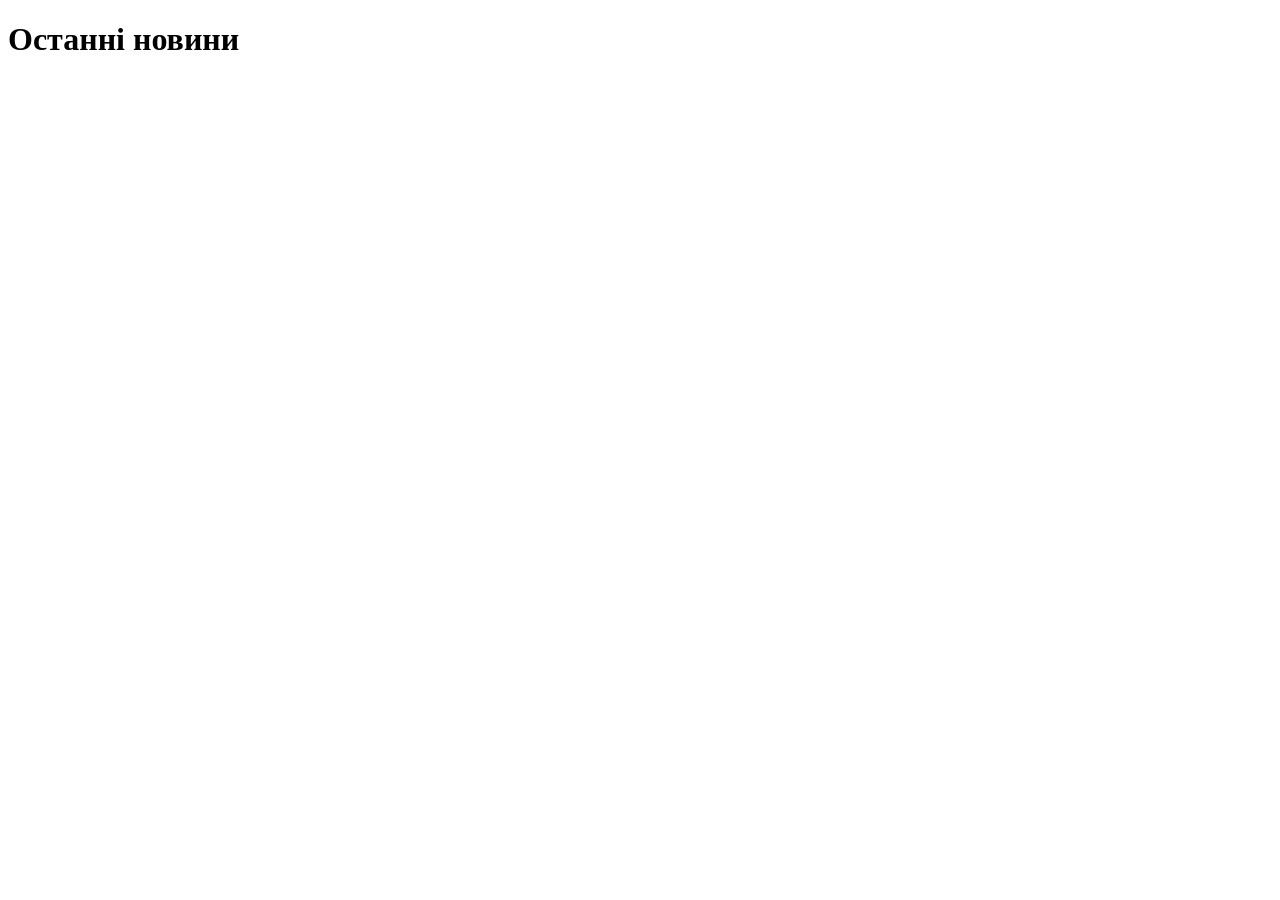
==== vt241_srv/index.html @ 2db3f3bf "feat: add initial html structure for news page" ====
<!DOCTYPE html>
<html lang="uk">
<head>
    <meta charset="UTF-8">
    <title>Новини</title>
    <link rel="stylesheet" href="style.css">
</head>
<body>
<header><h1>Останні новини</h1></header>
<main id="news-container"></main>
</body>
</html>
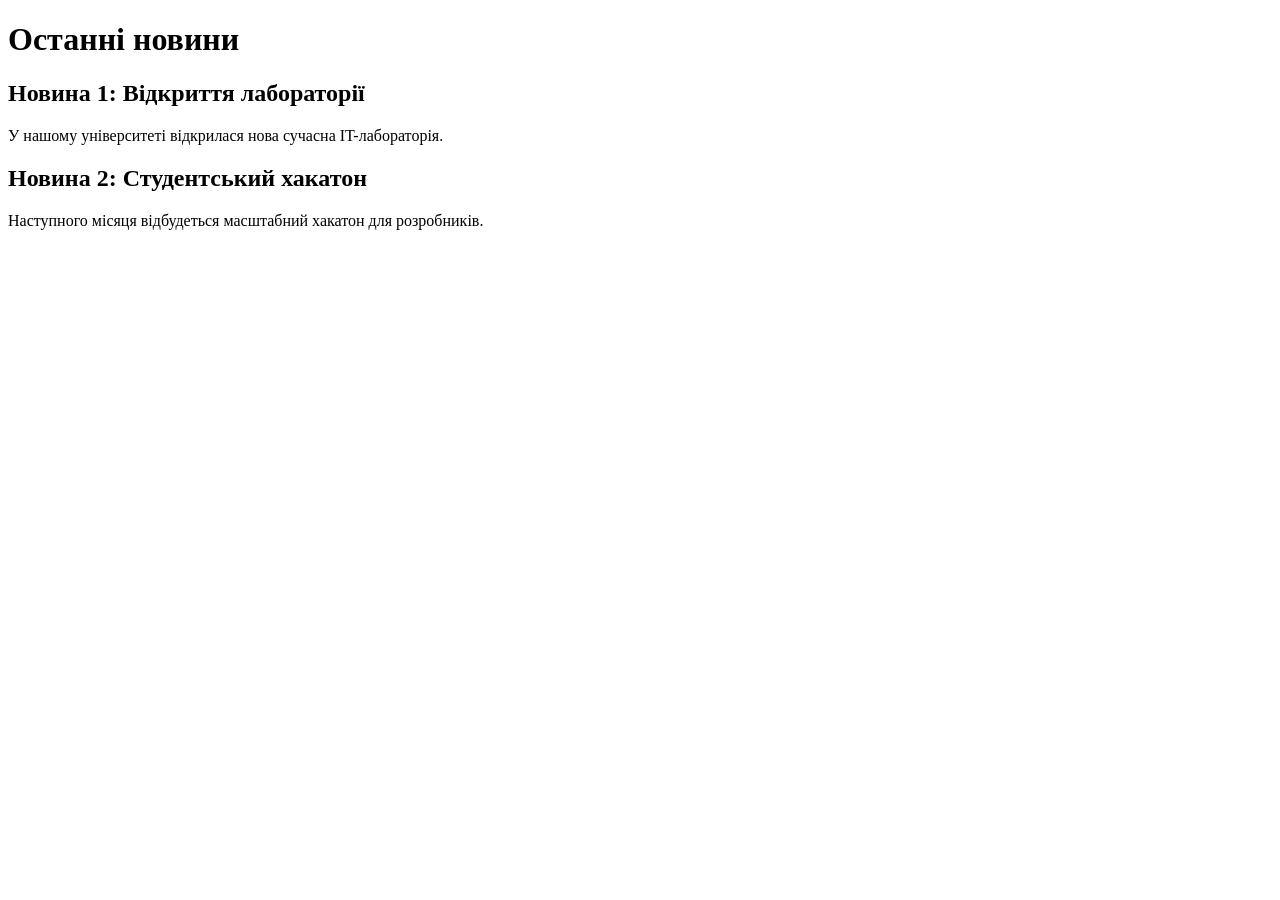
==== commit b42fe21c: "feat: add news articles content to the layout" ====
--- a/vt241_srv/index.html
+++ b/vt241_srv/index.html
@@ -7,6 +7,15 @@
 </head>
 <body>
 <header><h1>Останні новини</h1></header>
-<main id="news-container"></main>
+<main id="news-container">
+    <article class="news-item">
+        <h2>Новина 1: Відкриття лабораторії</h2>
+        <p>У нашому університеті відкрилася нова сучасна IT-лабораторія.</p>
+    </article>
+    <article class="news-item">
+        <h2>Новина 2: Студентський хакатон</h2>
+        <p>Наступного місяця відбудеться масштабний хакатон для розробників.</p>
+    </article>
+</main>
 </body>
 </html>
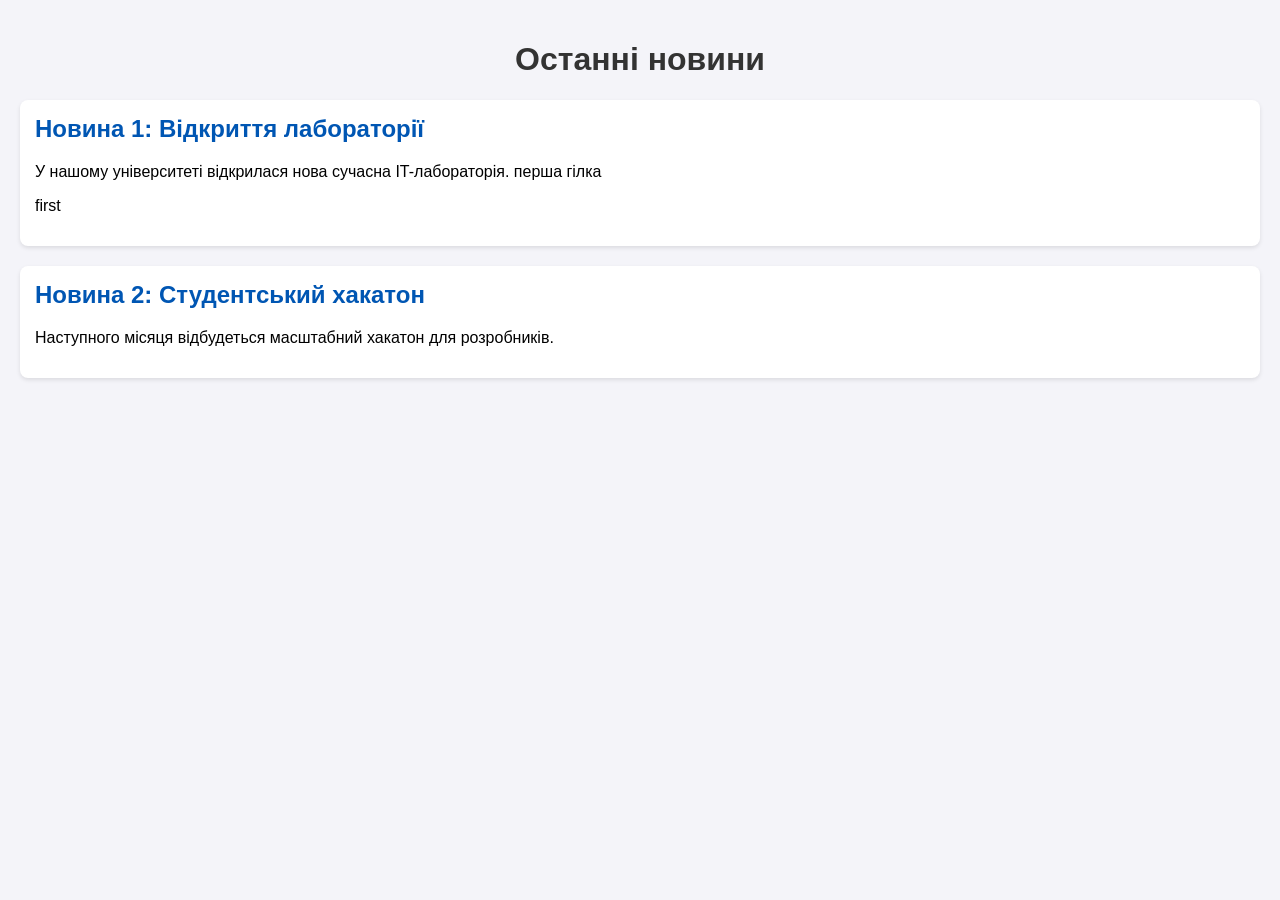
==== commit 1bfda5f0: "feat: update title and add new paragraph in index.html" ====
--- a/vt241_srv/index.html
+++ b/vt241_srv/index.html
@@ -2,7 +2,7 @@
 <html lang="uk">
 <head>
     <meta charset="UTF-8">
-    <title>Новини</title>
+    <title>Головні новини (Гілка First)</title>
     <link rel="stylesheet" href="style.css">
 </head>
 <body>
@@ -10,7 +10,8 @@
 <main id="news-container">
     <article class="news-item">
         <h2>Новина 1: Відкриття лабораторії</h2>
-        <p>У нашому університеті відкрилася нова сучасна IT-лабораторія.</p>
+        <p>У нашому університеті відкрилася нова сучасна IT-лабораторія. перша гілка</p>
+        <p>first</p>
     </article>
     <article class="news-item">
         <h2>Новина 2: Студентський хакатон</h2>
--- a/vt241_srv/style.css
+++ b/vt241_srv/style.css
@@ -0,0 +1,4 @@
+body { font-family: Arial, sans-serif; background-color: #f4f4f9; margin: 0; padding: 20px; }
+h1 { text-align: center; color: #333; }
+.news-item { background: #fff; padding: 15px; margin-bottom: 20px; border-radius: 8px; box-shadow: 0 2px 4px rgba(0,0,0,0.1); }
+.news-item h2 { margin-top: 0; color: #0056b3; }
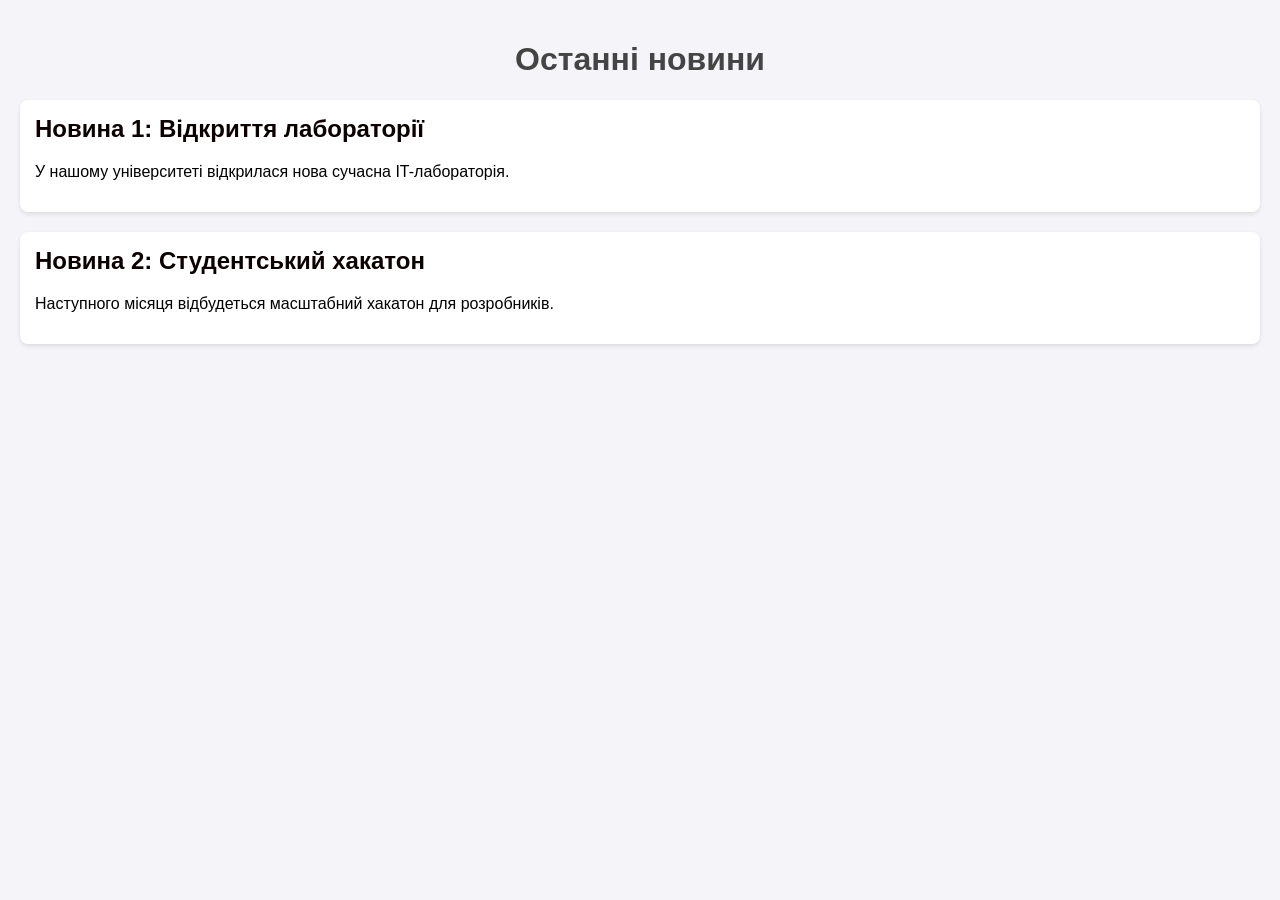
==== commit 4b0a9b30: "feat: update title in index.html for second branch" ====
--- a/vt241_srv/index.html
+++ b/vt241_srv/index.html
@@ -2,7 +2,7 @@
 <html lang="uk">
 <head>
     <meta charset="UTF-8">
-    <title>Головні новини (Гілка First)</title>
+    <title>Останні події (Гілка Second)</title>
     <link rel="stylesheet" href="style.css">
 </head>
 <body>
@@ -10,8 +10,7 @@
 <main id="news-container">
     <article class="news-item">
         <h2>Новина 1: Відкриття лабораторії</h2>
-        <p>У нашому університеті відкрилася нова сучасна IT-лабораторія. перша гілка</p>
-        <p>first</p>
+        <p>У нашому університеті відкрилася нова сучасна IT-лабораторія.</p>
     </article>
     <article class="news-item">
         <h2>Новина 2: Студентський хакатон</h2>
--- a/vt241_srv/style.css
+++ b/vt241_srv/style.css
@@ -1,4 +1,4 @@
 body { font-family: Arial, sans-serif; background-color: #f4f4f9; margin: 0; padding: 20px; }
-h1 { text-align: center; color: #333; }
+h1 { text-align: center; color: #444; }
 .news-item { background: #fff; padding: 15px; margin-bottom: 20px; border-radius: 8px; box-shadow: 0 2px 4px rgba(0,0,0,0.1); }
-.news-item h2 { margin-top: 0; color: #0056b3; }+.news-item h2 { margin-top: 0; color: #0b0000; }
